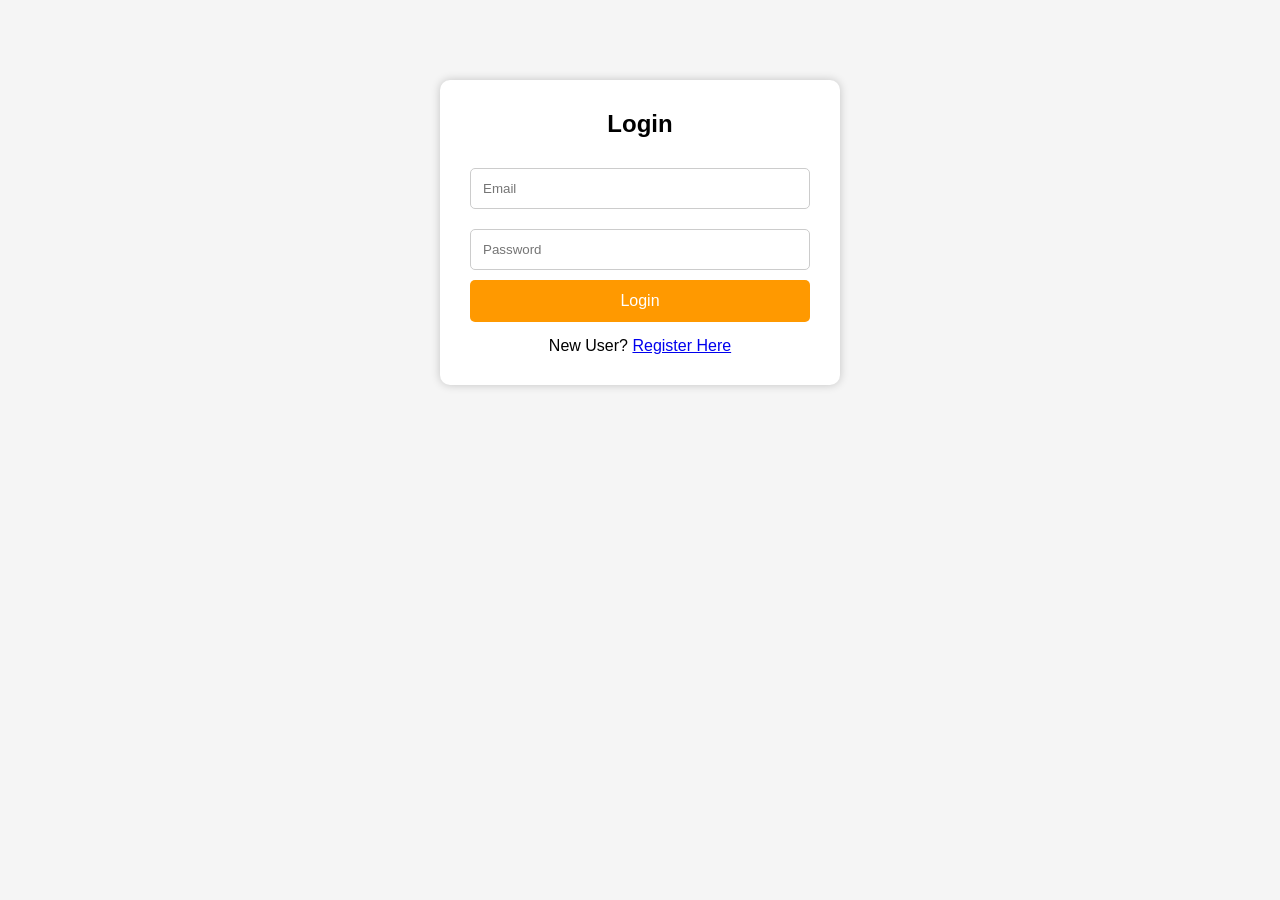
==== home.html @ 29dd5ed1 "dummy-project" ====
<!DOCTYPE html>
<html lang="en">
<head>
    <meta charset="UTF-8">
    <meta name="viewport" content="width=device-width, initial-scale=1.0">
    <title>Amazon Clone</title>
    <link rel="stylesheet" href="style.css">
</head>
<body>

    <!-- Navbar -->
  <nav class="navbar">

    <div class="logo">
        Amazon<span>Clone</span>
    </div>

    <ul class="nav-links">
        <li><a href="#">Home</a></li>
        <li><a href="#">Products</a></li>
        <li><a href="#">Categories</a></li>
        <li><a href="#">Contact</a></li>
    </ul>

    <div class="search-box">
        <input type="text" id="searchInput" placeholder="Search Products...">
    </div>

    <div class="user-section">
        <span id="cartCount">🛒 Cart (0)</span>
        <span id="welcomeUser">Welcome User</span>
        <button id="logoutBtn">Logout</button>
    </div>

</nav>



    <!-- Banner -->
<section class="hero-banner">
    <div class="hero-content">
        <h1>Welcome to Amazon Clone</h1>
        <p>Discover amazing products at great prices.</p>
    </div>
</section>

    <!-- Products -->
    <section>
        <h2 class="product-heading">Products</h2>

        <div id="productContainer" class="products-grid">

        </div>
    </section>

    <!-- Footer -->
    <footer>
        <h3>Amazon Clone</h3>
        <p>About Us | Contact | Privacy Policy</p>
        <p>© 2026 All Rights Reserved</p>
    </footer>

    <script src="script.js"></script>

</body>
</html>
---- style.css ----
*{
    margin:0;
    padding:0;
    box-sizing:border-box;
    font-family:Arial, sans-serif;
}

body{
    background:#f5f5f5;
}

/* Login & Register */

.form-container{
    width:400px;
    background:white;
    margin:80px auto;
    padding:30px;
    border-radius:10px;
    box-shadow:0 0 10px rgba(0,0,0,0.2);
}

.form-container h2{
    text-align:center;
    margin-bottom:20px;
}

.form-container input{
    width:100%;
    padding:12px;
    margin:10px 0;
    border:1px solid #ccc;
    border-radius:5px;
}

.form-container button{
    width:100%;
    padding:12px;
    border:none;
    background:#ff9900;
    color:white;
    font-size:16px;
    border-radius:5px;
    cursor:pointer;
}

.form-container button:hover{
    background:#e68a00;
}

.form-container p{
    text-align:center;
    margin-top:15px;
}

/* Navbar */

.navbar{
    background:#131921;
    color:white;

    display:flex;
    justify-content:space-between;
    align-items:center;

    padding:15px 30px;

    position:sticky;
    top:0;
    z-index:1000;
}

.logo{
    font-size:30px;
    font-weight:bold;
    color:white;
}

.logo span{
    color:#ff9900;
}

.nav-links{
    display:flex;
    list-style:none;
    gap:25px;
}

.nav-links a{
    text-decoration:none;
    color:white;
    font-weight:500;
}

.nav-links a:hover{
    color:#ff9900;
}

.search-box{
    flex:1;
    margin:0 30px;
}

.search-box input{
    width:100%;
    padding:12px;
    border:none;
    border-radius:6px;
    font-size:16px;
}

.user-section{
    display:flex;
    align-items:center;
    gap:15px;
}

#cartCount{
    font-weight:bold;
}

#logoutBtn{
    background:#ff4d4d;
    color:white;
    border:none;
    padding:10px 15px;
    border-radius:5px;
    cursor:pointer;
}

.hero-banner{
    height:300px;

    background:url("https://images.unsplash.com/photo-1523275335684-37898b6baf30?w=1600")
    center/cover no-repeat;

    display:flex;
    justify-content:center;
    align-items:center;

    color:white;
    text-align:center;
}

.hero-content{
    background:rgba(0,0,0,0.5);
    padding:30px;
    border-radius:10px;
}

.hero-content h1{
    font-size:40px;
    margin-bottom:10px;
}

.hero-content p{
    font-size:18px;
}

/* Products */

.product-heading{
    text-align:center;
    margin:20px 0;
}

.products-grid{
    display:grid;
    grid-template-columns:repeat(auto-fill,minmax(300px,1fr));
    gap:25px;
    padding:20px;
    margin-top: 20px;
}

.product-card{
    background:white;
    border-radius:10px;
    box-shadow:0 0 10px rgba(0,0,0,0.1);
    padding:15px;

    display:flex;
    flex-direction:column;
    justify-content:space-between;

    height:550px;
}

.product-card img{
    width:100%;
    height:250px;
    object-fit:contain;
}

.product-card h3{
    font-size:24px;
    margin:10px 0;

    height:70px;

    overflow:hidden;
}

.product-card button{
    margin-top:auto;
    padding:12px;
    border:none;
    background:#ff9900;
    color:white;
    border-radius:5px;
    cursor:pointer;
}
.product-card .description{
    height:80px;
    overflow:hidden;
}

/* Footer */

footer{
    background:#131921;
    color:white;
    text-align:center;
    padding:20px;
    margin-top:30px;
}
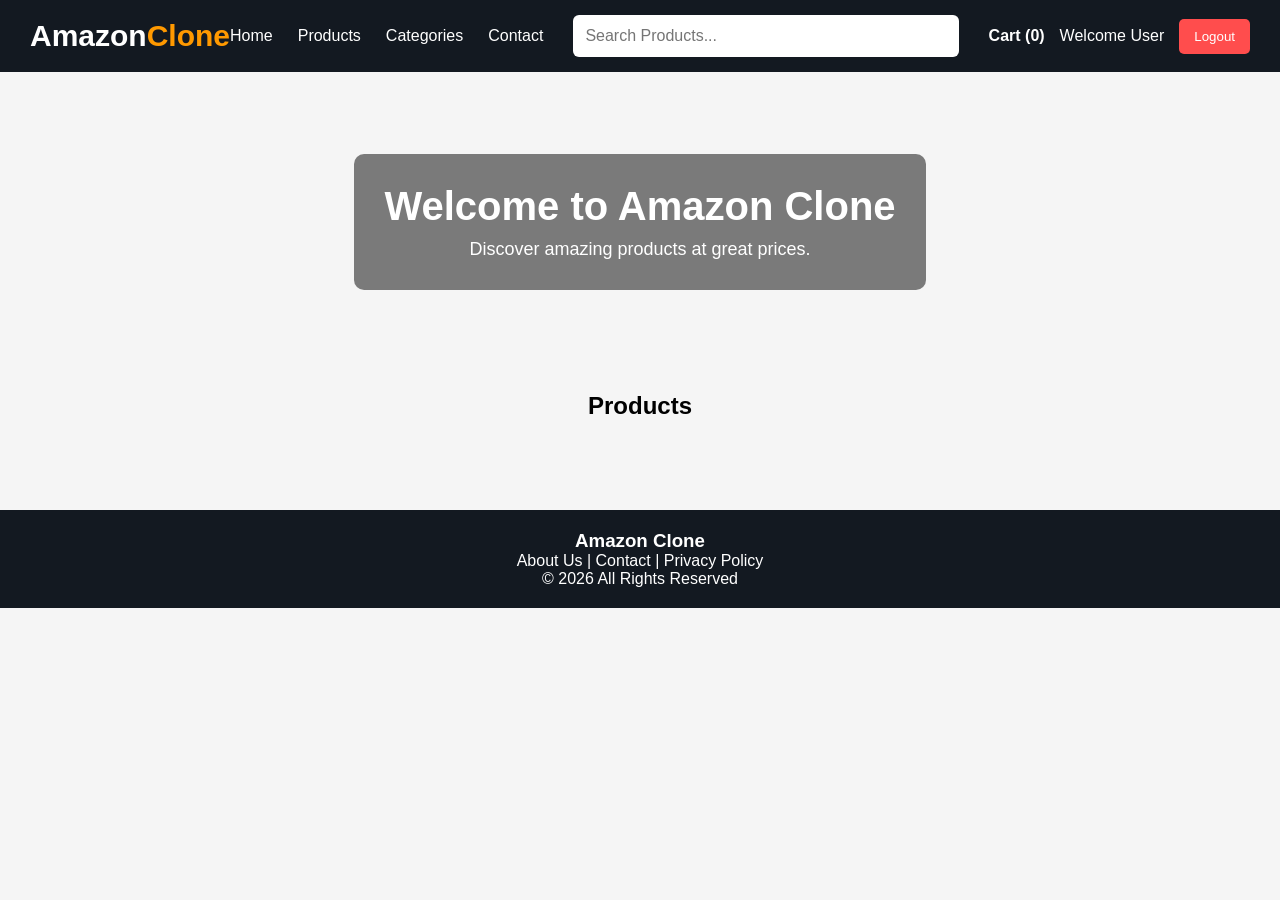
==== commit 7aba95ed: "all changes have been made" ====
--- a/home.html
+++ b/home.html
@@ -33,6 +33,7 @@
     </div>
 
 </nav>
+<p id="homeMessage" class="message"></p>
 
 
 
@@ -53,6 +54,22 @@
         </div>
     </section>
 
+<div id="cartModal" class="modal">
+
+    <div class="modal-content">
+
+        <span class="close" onclick="closeCart()">&times;</span>
+
+        <h2>Your Cart</h2>
+
+        <div id="cartItems"></div>
+
+        <h3 id="cartTotal"></h3>
+
+    </div>
+
+</div>
+
     <!-- Footer -->
     <footer>
         <h3>Amazon Clone</h3>
--- a/style.css
+++ b/style.css
@@ -214,6 +214,68 @@
     overflow:hidden;
 }
 
+.modal{
+    display:none;
+    position:fixed;
+    top:0;
+    left:0;
+    width:100%;
+    height:100%;
+    background:rgba(0,0,0,0.6);
+    justify-content:center;
+    align-items:center;
+    z-index:9999;
+}
+
+.modal-content{
+    background:white;
+    width:80%;
+    max-width:700px;
+    max-height:80vh;
+    overflow:auto;
+    padding:20px;
+    border-radius:10px;
+}
+
+.close{
+    float:right;
+    font-size:30px;
+    cursor:pointer;
+}
+
+.cart-item{
+    display:flex;
+    align-items:center;
+    gap:20px;
+    margin:20px 0;
+    border-bottom:1px solid #ddd;
+    padding-bottom:15px;
+}
+
+.cart-item img{
+    width:80px;
+    height:80px;
+    object-fit:contain;
+}
+
+.remove-btn{
+    background:red;
+    color:white;
+    border:none;
+    padding:8px 15px;
+    cursor:pointer;
+    border-radius:5px;
+}
+#cartCount{
+    cursor: pointer;
+    transition: 0.3s;
+    font-weight: 600;
+}
+
+#cartCount:hover{
+    color: #ff9900;   /* Amazon orange */
+}
+
 /* Footer */
 
 footer{
@@ -222,4 +284,113 @@
     text-align:center;
     padding:20px;
     margin-top:30px;
+}
+
+/* =========================
+   Mobile Responsive Design
+========================= */
+
+@media screen and (max-width: 768px) {
+
+    .navbar{
+        flex-direction: column;
+        gap: 15px;
+        padding: 15px;
+    }
+
+    .nav-links{
+        flex-direction: column;
+        align-items: center;
+        gap: 10px;
+    }
+
+    .search-box{
+        width: 100%;
+        margin: 0;
+    }
+
+    .search-box input{
+        width: 100%;
+    }
+
+    .user-section{
+        flex-direction: column;
+        gap: 10px;
+    }
+
+    .hero-banner{
+        height: 200px;
+    }
+
+    .hero-content h1{
+        font-size: 28px;
+    }
+
+    .hero-content p{
+        font-size: 14px;
+    }
+
+    .products-grid{
+        grid-template-columns: 1fr;
+        padding: 10px;
+    }
+
+    .product-card{
+        width: 100%;
+        height: auto;
+    }
+
+    .product-card img{
+        height: 200px;
+    }
+
+    footer{
+        text-align: center;
+        padding: 15px;
+    }
+}
+
+/* ===============================
+   Success & Error Messages
+================================== */
+
+.message{
+    width:100%;
+    margin-top:15px;
+    padding:12px 15px;
+    border-radius:8px;
+    font-size:15px;
+    font-weight:600;
+    text-align:center;
+    display:none;
+    animation:fadeIn 0.4s ease;
+}
+
+/* Error Message */
+
+.message.error{
+    background:#ffe5e5;
+    color:#d32f2f;
+    border-left:5px solid #d32f2f;
+}
+
+/* Success Message */
+
+.message.success{
+    background:#e8f5e9;
+    color:#2e7d32;
+    border-left:5px solid #2e7d32;
+}
+
+@keyframes fadeIn{
+
+    from{
+        opacity:0;
+        transform:translateY(-8px);
+    }
+
+    to{
+        opacity:1;
+        transform:translateY(0);
+    }
 }
